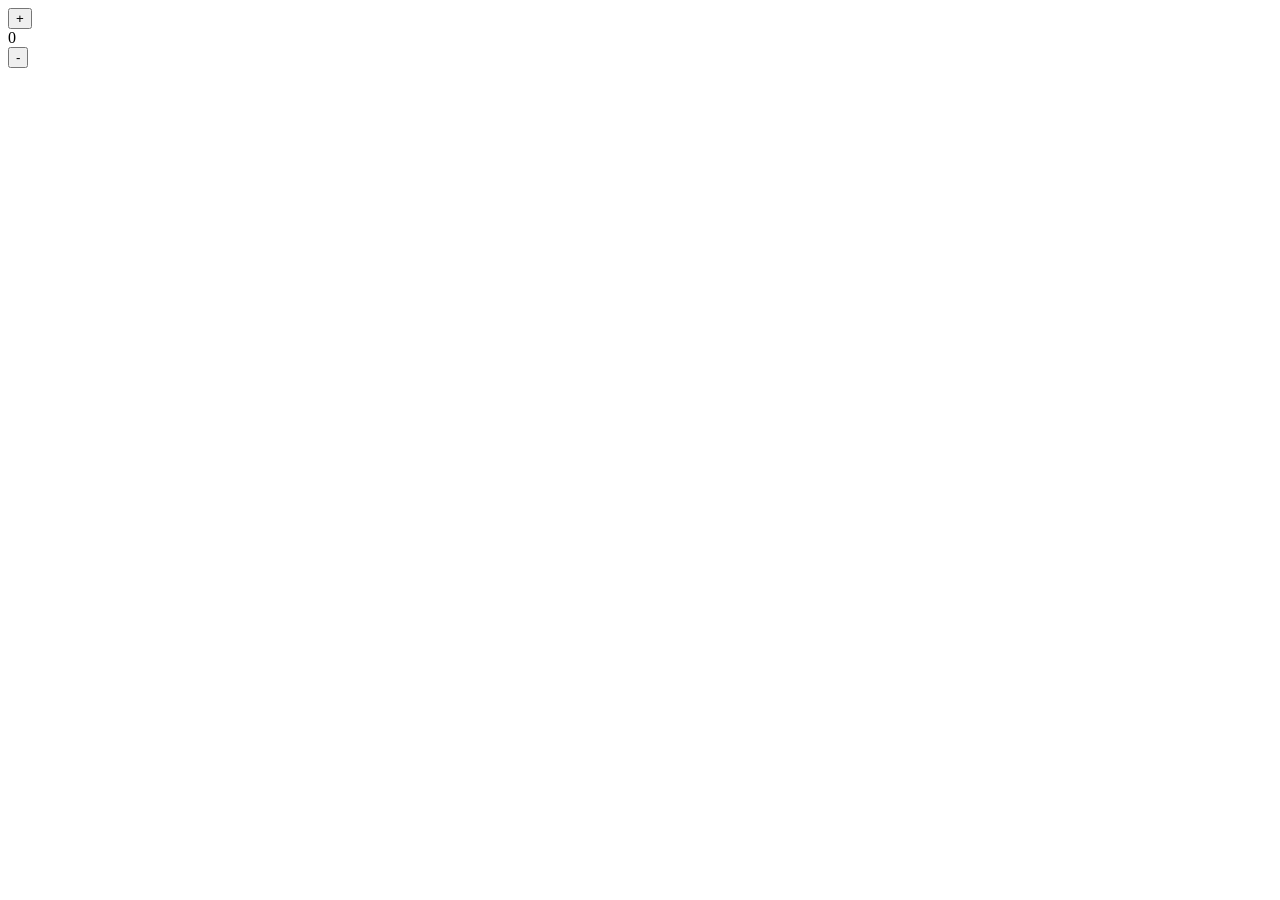
==== 01_Contador.de.valores/index.html @ 51bee3b0 "Inicio" ====
<!DOCTYPE html>
<html lang="en">
<head>
    <meta charset="UTF-8">
    <meta name="viewport" content="width=device-width, initial-scale=1.0">
    <title>Contador de valores</title>
</head>
<body>
    <div>
        <button id="adicionar">+</button>
    </div>
 <span id="valor">
    0
 </span>
    <div>
        <button id="subtrair">-</button>
    </div>

    <script src="script.js"></script>
</body>
</html>
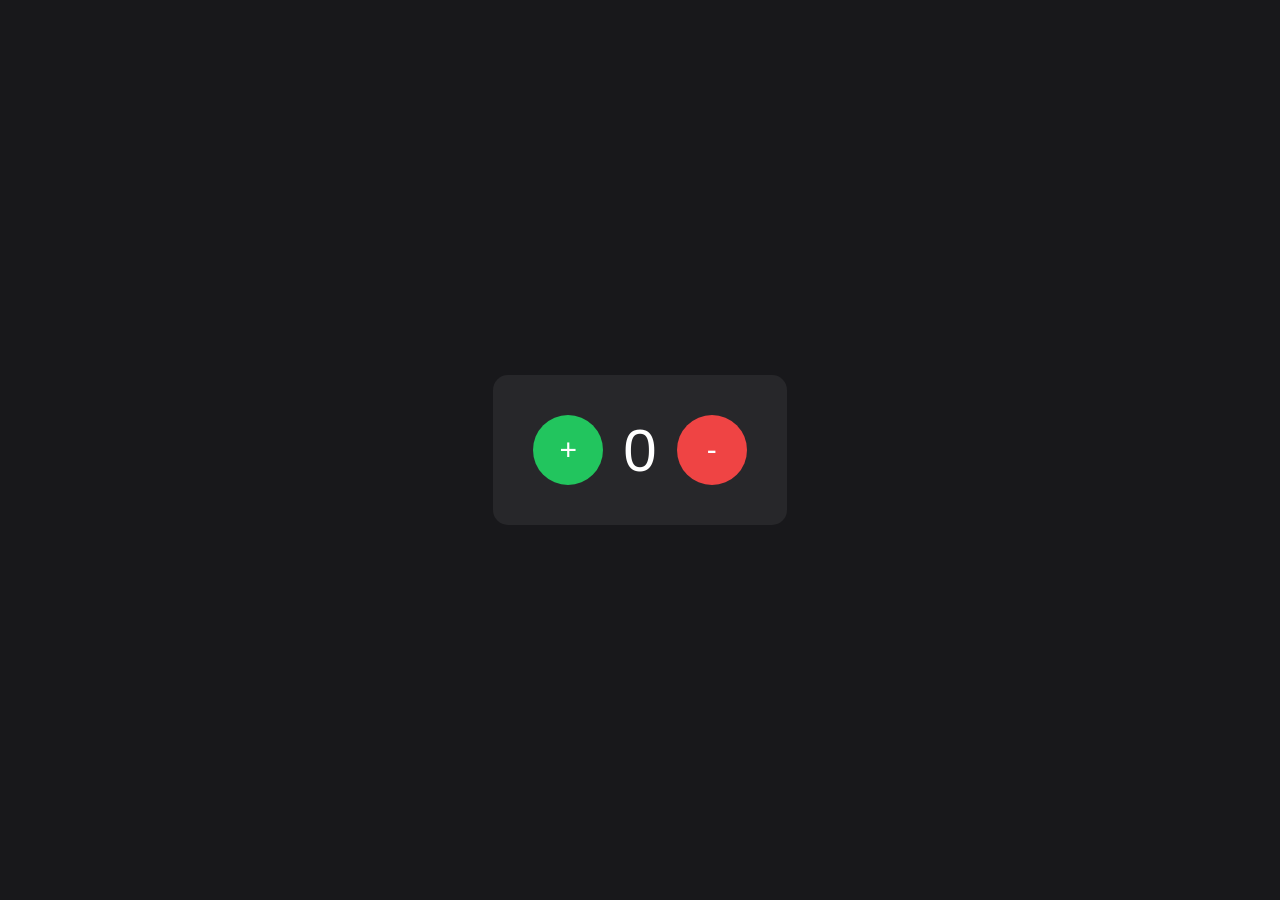
==== commit 0511c7a2: "contador finalizado" ====
--- a/01_Contador.de.valores/index.html
+++ b/01_Contador.de.valores/index.html
@@ -4,15 +4,12 @@
     <meta charset="UTF-8">
     <meta name="viewport" content="width=device-width, initial-scale=1.0">
     <title>Contador de valores</title>
+    <link rel="stylesheet" href="style.css">
 </head>
 <body>
-    <div>
+    <div class="contador">
         <button id="adicionar">+</button>
-    </div>
- <span id="valor">
-    0
- </span>
-    <div>
+            <span id="valor">0</span>
         <button id="subtrair">-</button>
     </div>
 
--- a/01_Contador.de.valores/style.css
+++ b/01_Contador.de.valores/style.css
@@ -0,0 +1,56 @@
+*{
+    margin: 0;
+    padding: 0;
+    font-family: Arial, Helvetica, sans-serif;
+}
+
+body{
+    margin: 0;
+    display: flex;
+    align-items: center;
+    justify-content: center;
+    height: 100vh;
+    background-color: #18181b;
+}
+
+.contador{
+    display: flex;
+    flex-direction: row;
+    align-items: center;
+    gap: 20px;
+    background-color: #27272a;
+    padding: 40px;
+    border-radius: 15px;
+}
+
+#valor{
+    font-size: 60px;
+    color: white;
+}
+
+button{
+    width: 70px;
+    height: 70px;
+    font-size: 30px;
+    border: none;
+    border-radius: 50%;
+    cursor: pointer; /* Mão */
+    transition: 0.2s;
+}
+
+#adicionar{
+    background-color: #22c55e;
+    color: white;
+    float: left;
+}
+
+#subtrair{
+    background-color: #ef4444;
+    color: white;
+    float: left;
+}
+
+button:hover{
+    transform: scale(1.1);
+    filter: drop-shadow(0.25rem 0 0.75rem #ef9035);
+}
